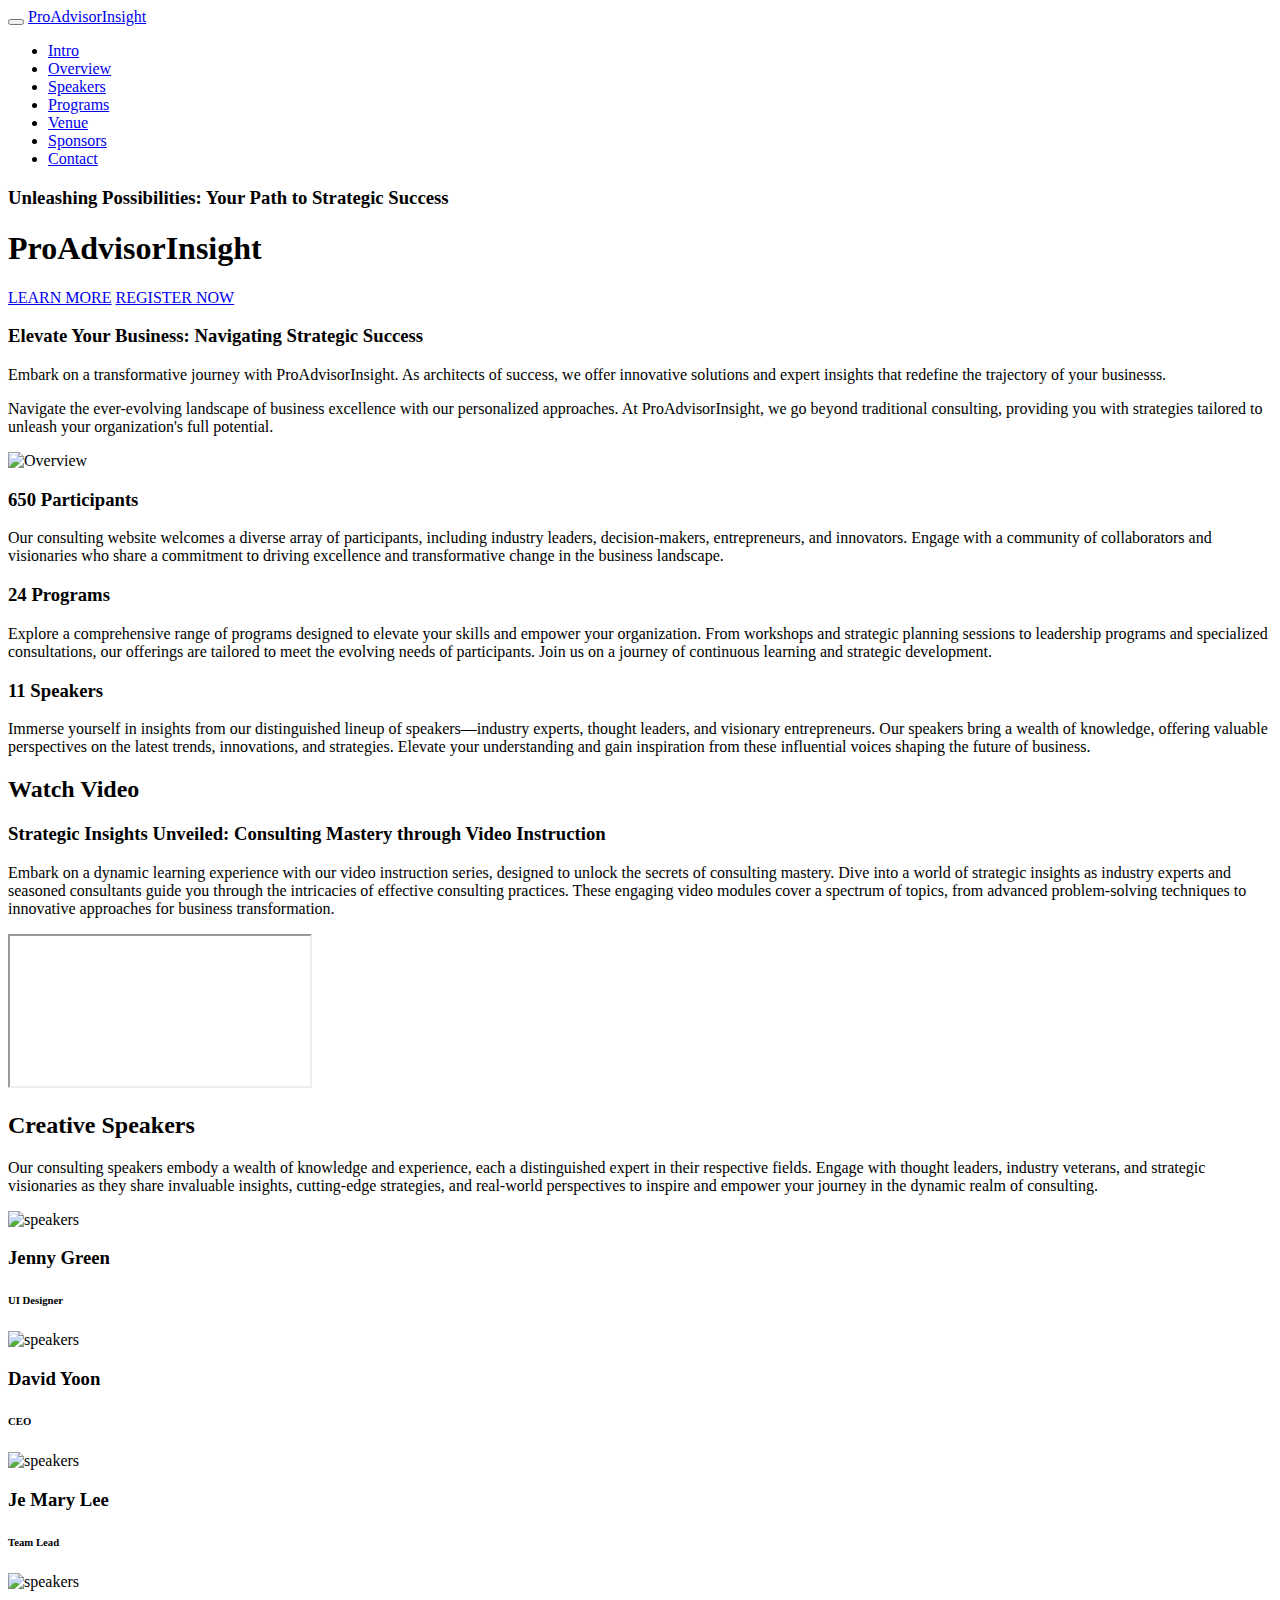
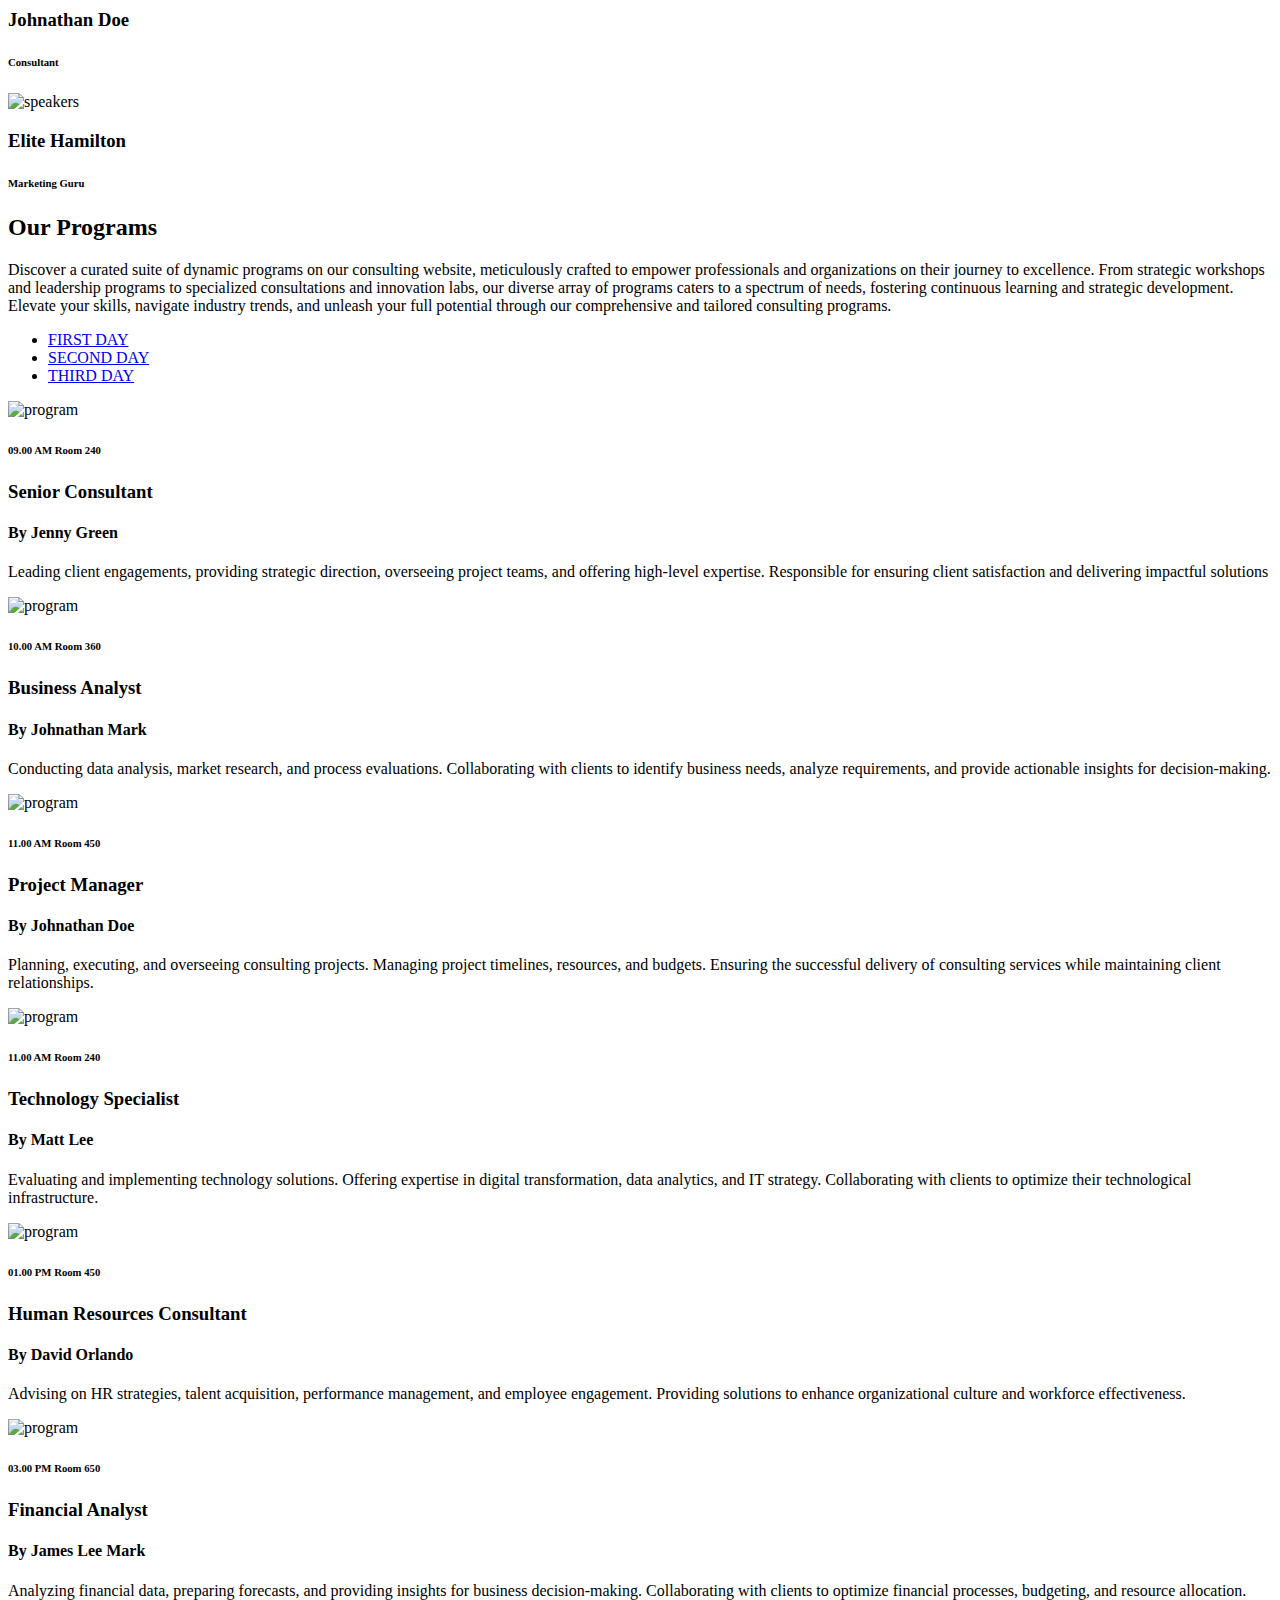
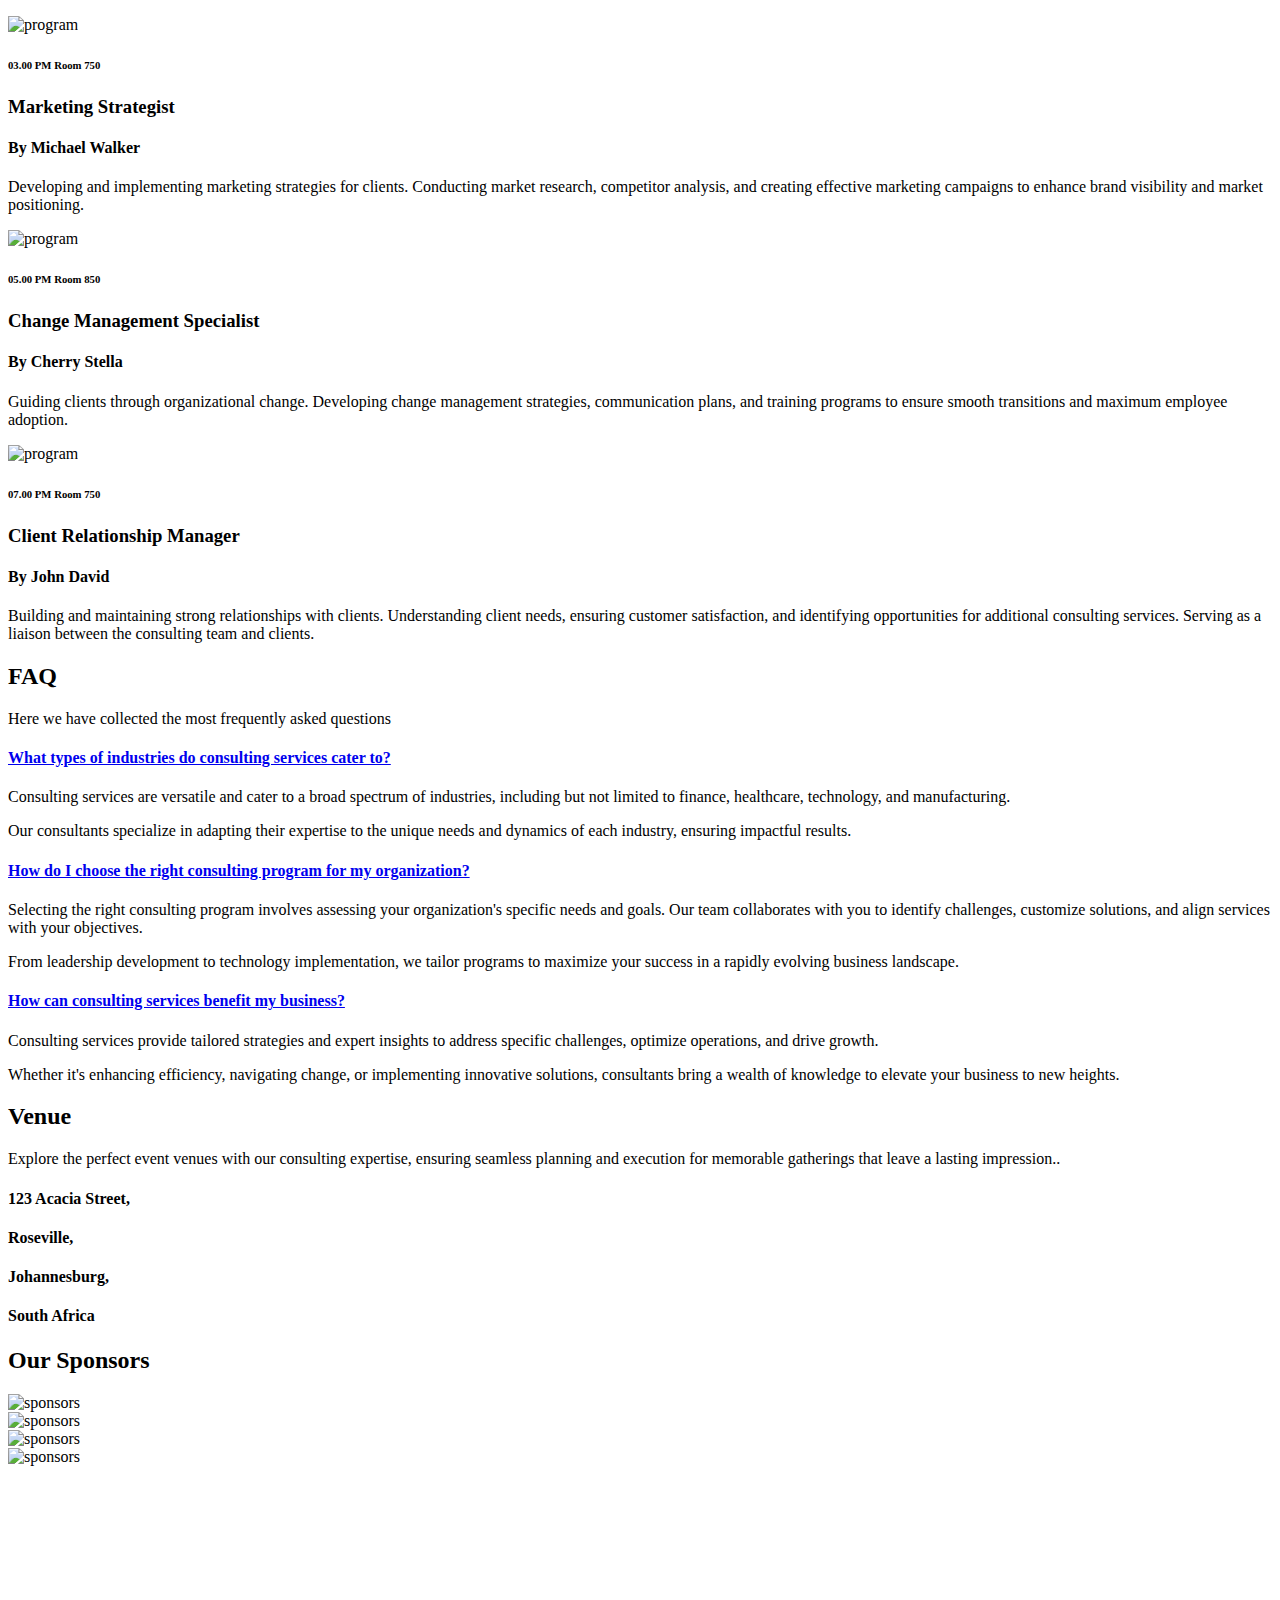
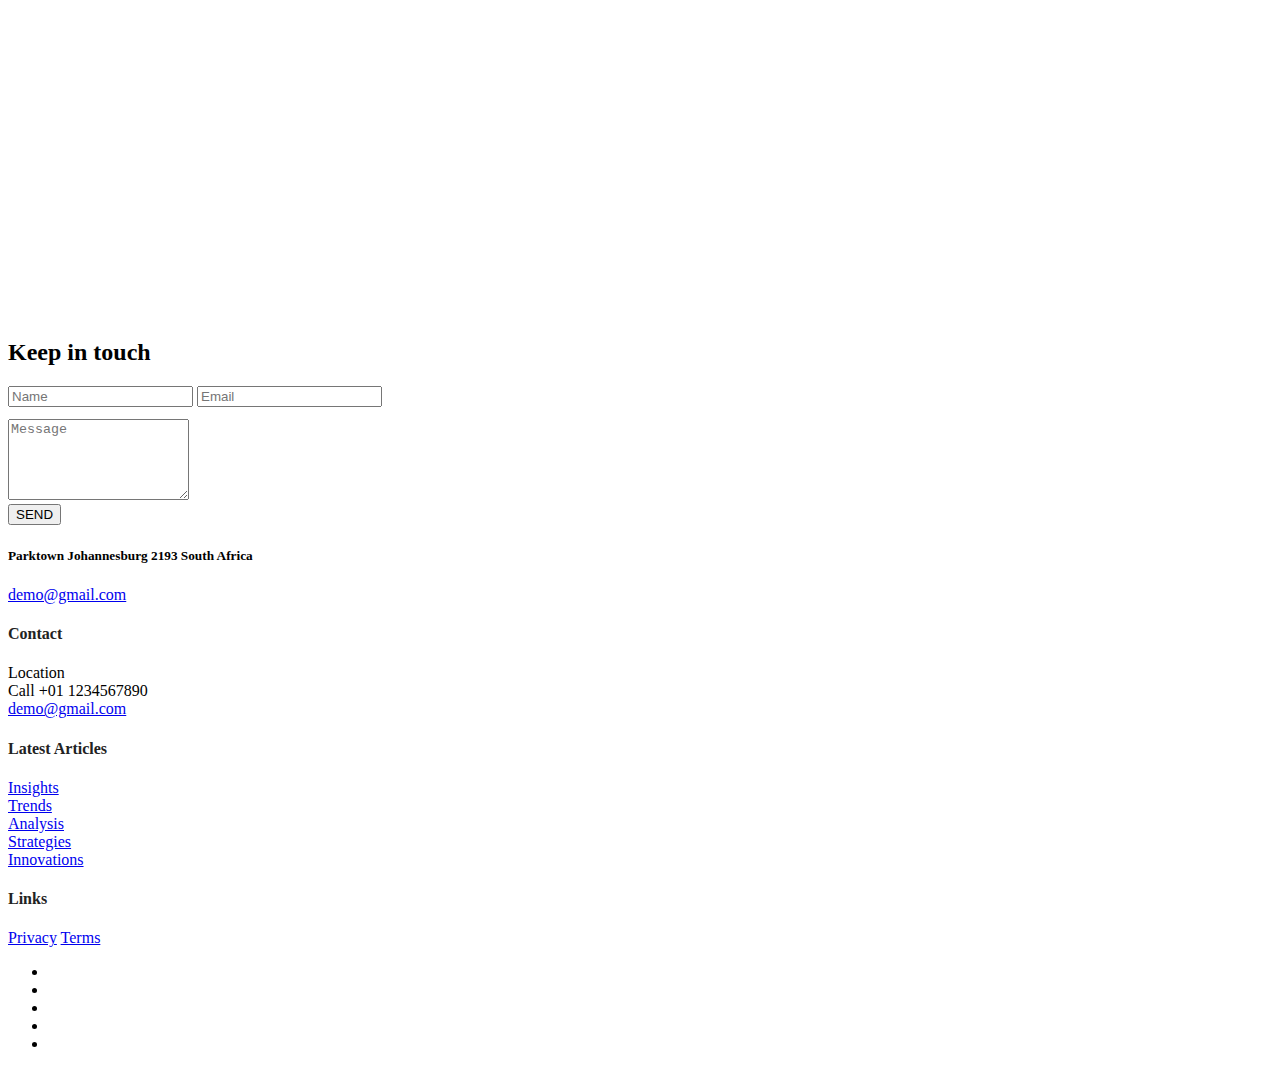
==== index.html @ 5c218536 "base html files" ====
<!DOCTYPE html>
<html lang="en">
<head>
    <title>ProAdvisorInsight</title>
    <meta name="description" content="">
    <meta name="author" content="">
    <meta charset="UTF-8">
    <meta http-equiv="X-UA-Compatible" content="IE=Edge">
    <meta name="viewport" content="width=device-width, initial-scale=1, maximum-scale=1">
    <link rel="shortcut icon" href="images/logo.png">
    <link rel="stylesheet" href="css/bootstrap.min.css">
    <link rel="stylesheet" href="css/animate.css">
    <link rel="stylesheet" href="css/font-awesome.min.css">
    <link rel="stylesheet" href="css/owl.theme.css">
    <link rel="stylesheet" href="css/owl.carousel.css">

    <!-- Main css -->
    <link rel="stylesheet" href="css/style.css">

    <!-- Google Font -->
    <link href='https://fonts.googleapis.com/css?family=Poppins:400,500,600' rel='stylesheet' type='text/css'>

</head>
<body data-spy="scroll" data-offset="50" data-target=".navbar-collapse">

<!-- =========================
     PRE LOADER       
============================== -->
<div class="preloader">

	<div class="sk-rotating-plane"></div>

</div>


<!-- =========================
     NAVIGATION LINKS     
============================== -->
<div class="navbar navbar-fixed-top custom-navbar" role="navigation">
	<div class="container">

		<!-- navbar header -->
		<div class="navbar-header">
			<button class="navbar-toggle" data-toggle="collapse" data-target=".navbar-collapse">
				<span class="icon icon-bar"></span>
				<span class="icon icon-bar"></span>
				<span class="icon icon-bar"></span>
			</button>
			<a href="index.html" class="navbar-brand">ProAdvisorInsight</a>
		</div>

		<div class="collapse navbar-collapse">

			<ul class="nav navbar-nav navbar-right">
				<li><a href="#intro" class="smoothScroll">Intro</a></li>
				<li><a href="#overview" class="smoothScroll">Overview</a></li>
				<li><a href="#speakers" class="smoothScroll">Speakers</a></li>
				<li><a href="#program" class="smoothScroll">Programs</a></li>
				<li><a href="#venue" class="smoothScroll">Venue</a></li>
				<li><a href="#sponsors" class="smoothScroll">Sponsors</a></li>
				<li><a href="#contact" class="smoothScroll">Contact</a></li>
			</ul>

		</div>

	</div>
</div>


<!-- =========================
    INTRO SECTION   
============================== -->
<section id="intro" class="parallax-section">
	<div class="container">
		<div class="row">

			<div class="col-md-12 col-sm-12">
				<h3 class="wow bounceIn" data-wow-delay="0.9s">Unleashing Possibilities: Your Path to Strategic Success</h3>
				<h1 class="wow fadeInUp" data-wow-delay="1.6s">ProAdvisorInsight</h1>
				<a href="#overview" class="btn btn-lg btn-default smoothScroll wow fadeInUp hidden-xs" data-wow-delay="2.3s">LEARN MORE</a>
				<a href="#register" class="btn btn-lg btn-danger smoothScroll wow fadeInUp" data-wow-delay="2.3s">REGISTER NOW</a>
			</div>


		</div>
	</div>
</section>


<!-- =========================
    OVERVIEW SECTION   
============================== -->
<section id="overview" class="parallax-section">
	<div class="container">
		<div class="row">

			<div class="wow fadeInUp col-md-6 col-sm-6" data-wow-delay="0.6s">
				<h3>Elevate Your Business: Navigating Strategic Success</h3>
				<p>Embark on a transformative journey with ProAdvisorInsight. As architects of success, we offer innovative solutions and expert insights that redefine the trajectory of your businesss.</p>
				<p>Navigate the ever-evolving landscape of business excellence with our personalized approaches. At ProAdvisorInsight, we go beyond traditional consulting, providing you with strategies tailored to unleash your organization's full potential.</p>
			</div>
					
			<div class="wow fadeInUp col-md-6 col-sm-6" data-wow-delay="0.9s">
				<img src="images/overview-img.jpg" class="img-responsive" alt="Overview">
			</div>

		</div>
	</div>
</section>


<!-- =========================
    DETAIL SECTION   
============================== -->
<section id="detail" class="parallax-section">
	<div class="container">
		<div class="row">

			<div class="wow fadeInLeft col-md-4 col-sm-4" data-wow-delay="0.3s">
				<i class="fa fa-group"></i>
				<h3>650 Participants</h3>
				<p>Our consulting website welcomes a diverse array of participants, including industry leaders, decision-makers, entrepreneurs, and innovators. Engage with a community of collaborators and visionaries who share a commitment to driving excellence and transformative change in the business landscape.</p>
			</div>

			<div class="wow fadeInUp col-md-4 col-sm-4" data-wow-delay="0.6s">
				<i class="fa fa-clock-o"></i>
				<h3>24 Programs</h3>
				<p>Explore a comprehensive range of programs designed to elevate your skills and empower your organization. From workshops and strategic planning sessions to leadership programs and specialized consultations, our offerings are tailored to meet the evolving needs of participants. Join us on a journey of continuous learning and strategic development.</p>
			</div>

			<div class="wow fadeInRight col-md-4 col-sm-4" data-wow-delay="0.9s">
				<i class="fa fa-microphone"></i>
				<h3>11 Speakers</h3>
				<p>Immerse yourself in insights from our distinguished lineup of speakers—industry experts, thought leaders, and visionary entrepreneurs. Our speakers bring a wealth of knowledge, offering valuable perspectives on the latest trends, innovations, and strategies. Elevate your understanding and gain inspiration from these influential voices shaping the future of business.</p>
			</div>

		</div>
	</div>
</section>


<!-- =========================
    VIDEO SECTION   
============================== -->
<section id="video" class="parallax-section">
	<div class="container">
		<div class="row">

			<div class="wow fadeInUp col-md-6 col-sm-10" data-wow-delay="1.3s">
				<h2>Watch Video</h2>
				<h3>Strategic Insights Unveiled: Consulting Mastery through Video Instruction</h3>
				<p>Embark on a dynamic learning experience with our video instruction series, designed to unlock the secrets of consulting mastery. Dive into a world of strategic insights as industry experts and seasoned consultants guide you through the intricacies of effective consulting practices. These engaging video modules cover a spectrum of topics, from advanced problem-solving techniques to innovative approaches for business transformation.</p>
			</div>
			<div class="wow fadeInUp col-md-6 col-sm-10" data-wow-delay="1.6s">
				<div class="embed-responsive embed-responsive-16by9">
					<iframe class="embed-responsive-item" src="https://www.youtube.com/embed/XDPwXQjAlB0" allowfullscreen></iframe>
				</div>
			</div>

		</div>
	</div>
</section>


<!-- =========================
    SPEAKERS SECTION   
============================== -->
<section id="speakers" class="parallax-section">
	<div class="container">
		<div class="row">

			<div class="col-md-12 col-sm-12 wow bounceIn">
				<div class="section-title">
					<h2>Creative Speakers</h2>
					<p>Our consulting speakers embody a wealth of knowledge and experience, each a distinguished expert in their respective fields. Engage with thought leaders, industry veterans, and strategic visionaries as they share invaluable insights, cutting-edge strategies, and real-world perspectives to inspire and empower your journey in the dynamic realm of consulting.</p>
				</div>
			</div>

			<!-- Testimonial Owl Carousel section
			================================================== -->
			<div id="owl-speakers" class="owl-carousel">

				<div class="item wow fadeInUp col-md-3 col-sm-3" data-wow-delay="0.9s">
					<div class="speakers-wrapper">
						<img src="images/speakers-img1.jpg" class="img-responsive" alt="speakers">
							<div class="speakers-thumb">
								<h3>Jenny Green</h3>
								<h6>UI Designer</h6>
							</div>
					</div>
				</div>

				<div class="item wow fadeInUp col-md-3 col-sm-3" data-wow-delay="0.6s">
					<div class="speakers-wrapper">
						<img src="images/speakers-img2.jpg" class="img-responsive" alt="speakers">
							<div class="speakers-thumb">
								<h3>David Yoon</h3>
								<h6>CEO</h6>
							</div>
					</div>
				</div>

				<div class="item wow fadeInUp col-md-3 col-sm-3" data-wow-delay="0.9s">
					<div class="speakers-wrapper">
						<img src="images/speakers-img3.jpg" class="img-responsive" alt="speakers">
							<div class="speakers-thumb">
								<h3>Je Mary Lee</h3>
								<h6>Team Lead</h6>
							</div>
					</div>
				</div>

				<div class="item wow fadeInUp col-md-3 col-sm-3" data-wow-delay="0.6s">
					<div class="speakers-wrapper">
						<img src="images/speakers-img4.jpg" class="img-responsive" alt="speakers">
							<div class="speakers-thumb">
								<h3>Johnathan Doe</h3>
								<h6>Consultant</h6>
							</div>
					</div>
				</div>

				<div class="item wow fadeInUp col-md-3 col-sm-3" data-wow-delay="0.6s">
					<div class="speakers-wrapper">
						<img src="images/speakers-img5.jpg" class="img-responsive" alt="speakers">
							<div class="speakers-thumb">
								<h3>Elite Hamilton</h3>
								<h6>Marketing Guru</h6>
							</div>
					</div>
				</div>
				
			</div>

		</div>
	</div>
</section>


<!-- =========================
    PROGRAM SECTION   
============================== -->
<section id="program" class="parallax-section">
	<div class="container">
		<div class="row">

			<div class="wow fadeInUp col-md-12 col-sm-12" data-wow-delay="0.6s">
				<div class="section-title">
					<h2>Our Programs</h2>
					<p>
                        Discover a curated suite of dynamic programs on our consulting website, meticulously crafted to empower professionals and organizations on their journey to excellence. From strategic workshops and leadership programs to specialized consultations and innovation labs, our diverse array of programs caters to a spectrum of needs, fostering continuous learning and strategic development. Elevate your skills, navigate industry trends, and unleash your full potential through our comprehensive and tailored consulting programs.</p>
				</div>
			</div>

			<div class="wow fadeInUp col-md-10 col-sm-10" data-wow-delay="0.9s">
				<!-- Nav tabs -->
				<ul class="nav nav-tabs" role="tablist">
					<li class="active"><a href="#fday" aria-controls="fday" role="tab" data-toggle="tab">FIRST DAY</a></li>
					<li><a href="#sday" aria-controls="sday" role="tab" data-toggle="tab">SECOND DAY</a></li>
					<li><a href="#tday" aria-controls="tday" role="tab" data-toggle="tab">THIRD DAY</a></li>
				</ul>
				<!-- tab panes -->
				<div class="tab-content">

					<div role="tabpanel" class="tab-pane active" id="fday">
						<!-- program speaker here -->
						<div class="col-md-2 col-sm-2">
							<img src="images/program-img1.jpg" class="img-responsive" alt="program">
						</div>
						<div class="col-md-10 col-sm-10">
							<h6>
								<span><i class="fa fa-clock-o"></i> 09.00 AM</span> 
								<span><i class="fa fa-map-marker"></i> Room 240</span>
							</h6>
							<h3>Senior Consultant</h3>
							<h4>By Jenny Green</h4>
							<p>Leading client engagements, providing strategic direction, overseeing project teams, and offering high-level expertise. Responsible for ensuring client satisfaction and delivering impactful solutions</p>
						</div>

						<!-- program divider -->
						<div class="program-divider col-md-12 col-sm-12"></div>

						<!-- program speaker here -->
						<div class="col-md-2 col-sm-2">
							<img src="images/program-img2.jpg" class="img-responsive" alt="program">
						</div>
						<div class="col-md-10 col-sm-10">
							<h6>
								<span><i class="fa fa-clock-o"></i> 10.00 AM</span> 
								<span><i class="fa fa-map-marker"></i> Room 360</span>
							</h6>
							<h3>Business Analyst</h3>
							<h4>By Johnathan Mark</h4>
							<p>Conducting data analysis, market research, and process evaluations. Collaborating with clients to identify business needs, analyze requirements, and provide actionable insights for decision-making.</p>
						</div>

						<!-- program divider -->
						<div class="program-divider col-md-12 col-sm-12"></div>

						<!-- program speaker here -->
						<div class="col-md-2 col-sm-2">
							<img src="images/program-img3.jpg" class="img-responsive" alt="program">
						</div>
						<div class="col-md-10 col-sm-10">
							<h6>
								<span><i class="fa fa-clock-o"></i> 11.00 AM</span> 
								<span><i class="fa fa-map-marker"></i> Room 450</span>
							</h6>
							<h3>Project Manager</h3>
							<h4>By Johnathan Doe</h4>
							<p>Planning, executing, and overseeing consulting projects. Managing project timelines, resources, and budgets. Ensuring the successful delivery of consulting services while maintaining client relationships.</p>
						</div>
					</div>

					<div role="tabpanel" class="tab-pane" id="sday">
						<!-- program speaker here -->
						<div class="col-md-2 col-sm-2">
							<img src="images/program-img4.jpg" class="img-responsive" alt="program">
						</div>
						<div class="col-md-10 col-sm-10">
							<h6>
								<span><i class="fa fa-clock-o"></i> 11.00 AM</span> 
								<span><i class="fa fa-map-marker"></i> Room 240</span>
							</h6>
							<h3>Technology Specialist</h3>
							<h4>By Matt Lee</h4>
							<p>Evaluating and implementing technology solutions. Offering expertise in digital transformation, data analytics, and IT strategy. Collaborating with clients to optimize their technological infrastructure.</p>
						</div>

						<!-- program divider -->
						<div class="program-divider col-md-12 col-sm-12"></div>

						<!-- program speaker here -->
						<div class="col-md-2 col-sm-2">
							<img src="images/program-img5.jpg" class="img-responsive" alt="program">
						</div>
						<div class="col-md-10 col-sm-10">
							<h6>
								<span><i class="fa fa-clock-o"></i> 01.00 PM</span> 
								<span><i class="fa fa-map-marker"></i> Room 450</span>
							</h6>
							<h3>Human Resources Consultant</h3>
							<h4>By David Orlando</h4>
							<p>Advising on HR strategies, talent acquisition, performance management, and employee engagement. Providing solutions to enhance organizational culture and workforce effectiveness.</p>
						</div>

						<!-- program divider -->
						<div class="program-divider col-md-12 col-sm-12"></div>

						<!-- program speaker here -->
						<div class="col-md-2 col-sm-2">
							<img src="images/program-img6.jpg" class="img-responsive" alt="program">
						</div>
						<div class="col-md-10 col-sm-10">
							<h6>
								<span><i class="fa fa-clock-o"></i> 03.00 PM</span> 
								<span><i class="fa fa-map-marker"></i> Room 650</span>
							</h6>
							<h3>Financial Analyst</h3>
							<h4>By James Lee Mark</h4>
							<p>Analyzing financial data, preparing forecasts, and providing insights for business decision-making. Collaborating with clients to optimize financial processes, budgeting, and resource allocation.</p>
						</div>
					</div>

					<div role="tabpanel" class="tab-pane" id="tday">
						<!-- program speaker here -->
						<div class="col-md-2 col-sm-2">
							<img src="images/program-img7.jpg" class="img-responsive" alt="program">
						</div>
						<div class="col-md-10 col-sm-10">
							<h6>
								<span><i class="fa fa-clock-o"></i> 03.00 PM</span> 
								<span><i class="fa fa-map-marker"></i> Room 750</span>
							</h6>
							<h3>Marketing Strategist</h3>
							<h4>By Michael Walker</h4>
							<p>Developing and implementing marketing strategies for clients. Conducting market research, competitor analysis, and creating effective marketing campaigns to enhance brand visibility and market positioning.</p>
						</div>

						<!-- program divider -->
						<div class="program-divider col-md-12 col-sm-12"></div>

						<!-- program speaker here -->
						<div class="col-md-2 col-sm-2">
							<img src="images/program-img8.jpg" class="img-responsive" alt="program">
						</div>
						<div class="col-md-10 col-sm-10">
							<h6>
								<span><i class="fa fa-clock-o"></i> 05.00 PM</span> 
								<span><i class="fa fa-map-marker"></i> Room 850</span>
							</h6>
							<h3>Change Management Specialist</h3>
							<h4>By Cherry Stella</h4>
							<p>Guiding clients through organizational change. Developing change management strategies, communication plans, and training programs to ensure smooth transitions and maximum employee adoption.</p>
						</div>

						<!-- program divider -->
						<div class="program-divider col-md-12 col-sm-12"></div>

						<!-- program speaker here -->
						<div class="col-md-2 col-sm-2">
							<img src="images/program-img9.jpg" class="img-responsive" alt="program">
						</div>
						<div class="col-md-10 col-sm-10">
							<h6>
								<span><i class="fa fa-clock-o"></i> 07.00 PM</span> 
								<span><i class="fa fa-map-marker"></i> Room 750</span>
							</h6>
							<h3>Client Relationship Manager</h3>
							<h4>By John David</h4>
							<p>Building and maintaining strong relationships with clients. Understanding client needs, ensuring customer satisfaction, and identifying opportunities for additional consulting services. Serving as a liaison between the consulting team and clients.</p>
						</div>
					</div>

				</div>

		</div>
	</div>
</section>

<!-- =========================
    FAQ SECTION   
============================== -->
<section id="faq" class="parallax-section">
	<div class="container">
		<div class="row">

			<!-- Section title
			================================================== -->
			<div class="wow bounceIn col-md-offset-2 col-md-8 col-sm-offset-1 col-sm-10 text-center">
				<div class="section-title">
					<h2>FAQ</h2>
					<p>Here we have collected the most frequently asked questions</p>
				</div>
			</div>

			<div class="wow fadeInUp col-md-offset-1 col-md-10 col-sm-offset-1 col-sm-10" data-wow-delay="0.9s">
				<div class="panel-group" id="accordion" role="tablist" aria-multiselectable="true">

  					<div class="panel panel-default">
   						<div class="panel-heading" role="tab" id="headingOne">
      						<h4 class="panel-title">
        						<a class="collapsed" data-toggle="collapse" data-parent="#accordion" href="#collapseOne" aria-expanded="false" aria-controls="collapseOne">
                                    What types of industries do consulting services cater to?
        						</a>
      						</h4>
    					</div>
   						<div id="collapseOne" class="panel-collapse collapse in" role="tabpanel" aria-labelledby="headingOne">
      						<div class="panel-body">
        						<p>Consulting services are versatile and cater to a broad spectrum of industries, including but not limited to finance, healthcare, technology, and manufacturing.</p>
								<p>Our consultants specialize in adapting their expertise to the unique needs and dynamics of each industry, ensuring impactful results.</p>
      						</div>
   						 </div>
 					</div>

    				<div class="panel panel-default">
   						<div class="panel-heading" role="tab" id="headingTwo">
      						<h4 class="panel-title">
        						<a class="collapsed" data-toggle="collapse" data-parent="#accordion" href="#collapseTwo" aria-expanded="false" aria-controls="collapseTwo">
                                    How do I choose the right consulting program for my organization?
        						</a>
      						</h4>
    					</div>
   						<div id="collapseTwo" class="panel-collapse collapse" role="tabpanel" aria-labelledby="headingTwo">
      						<div class="panel-body">
                            	<p>Selecting the right consulting program involves assessing your organization's specific needs and goals. Our team collaborates with you to identify challenges, customize solutions, and align services with your objectives.</p>
        						<p>From leadership development to technology implementation, we tailor programs to maximize your success in a rapidly evolving business landscape.</p>
      						</div>
   						 </div>
 					</div>

 					<div class="panel panel-default">
   						<div class="panel-heading" role="tab" id="headingThree">
      						<h4 class="panel-title">
        						<a class="collapsed" data-toggle="collapse" data-parent="#accordion" href="#collapseThree" aria-expanded="false" aria-controls="collapseThree">
                                    How can consulting services benefit my business?
        						</a>
      						</h4>
    					</div>
   						<div id="collapseThree" class="panel-collapse collapse" role="tabpanel" aria-labelledby="headingThree">
      						<div class="panel-body">
                            	<p>Consulting services provide tailored strategies and expert insights to address specific challenges, optimize operations, and drive growth. </p>
        						<p>Whether it's enhancing efficiency, navigating change, or implementing innovative solutions, consultants bring a wealth of knowledge to elevate your business to new heights.</p>
      						</div>
   						 </div>
 					 </div>

 				 </div>
			</div>

		</div>
	</div>
</section>


<!-- =========================
    VENUE SECTION   
============================== -->
<section id="venue" class="parallax-section">
	<div class="container">
		<div class="row">

			<div class="wow fadeInLeft col-md-offset-1 col-md-5 col-sm-8" data-wow-delay="0.9s">
				<h2>Venue</h2>
				<p>Explore the perfect event venues with our consulting expertise, ensuring seamless planning and execution for memorable gatherings that leave a lasting impression..</p>
				<h4>123 Acacia Street,</h4>
  				<h4>Roseville,</h4>
  				<h4>Johannesburg,</h4>
				<h4>South Africa</h4>		
			</div>

		</div>
	</div>
</section>


<!-- =========================
    SPONSORS SECTION   
============================== -->
<section id="sponsors" class="parallax-section">
	<div class="container">
		<div class="row">

			<div class="wow bounceIn col-md-12 col-sm-12">
				<div class="section-title">
					<h2>Our Sponsors</h2>
				</div>
			</div>

			<div class="wow fadeInUp col-md-3 col-sm-6 col-xs-6" data-wow-delay="0.3s">
				<img src="images/sponsor-img1.jpg" class="img-responsive" alt="sponsors">	
			</div>

			<div class="wow fadeInUp col-md-3 col-sm-6 col-xs-6" data-wow-delay="0.6s">
				<img src="images/sponsor-img2.jpg" class="img-responsive" alt="sponsors">	
			</div>

			<div class="wow fadeInUp col-md-3 col-sm-6 col-xs-6" data-wow-delay="0.9s">
				<img src="images/sponsor-img3.jpg" class="img-responsive" alt="sponsors">	
			</div>

			<div class="wow fadeInUp col-md-3 col-sm-6 col-xs-6" data-wow-delay="1s">
				<img src="images/sponsor-img4.jpg" class="img-responsive" alt="sponsors">	
			</div>

		</div>
	</div>
</section>


<!-- =========================
    CONTACT SECTION   
============================== -->
<section id="contact" class="parallax-section">
	<div class="container">
		<div class="row">

			<div class="wow fadeInUp col-md-offset-1 col-md-5 col-sm-6" data-wow-delay="0.6s">
				<div class="contact_des">
                    <iframe src="https://www.google.com/maps/embed?pb=!1m18!1m12!1m3!1d1128967.1099330583!2d24.691352362784245!3d-28.47926215871109!2m3!1f0!2f0!3f0!3m2!1i1024!2i768!4f13.1!3m3!1m2!1s0x1eef3d618c1e14af%3A0xbb68e13f91749c86!2sJohannesburg%2C%20South%20Africa!5e0!3m2!1sen!2sus!4v1604921178092!5m2!1sen!2sus" width="100%" height="450" frameborder="0" style="border:0;" allowfullscreen="" aria-hidden="false" tabindex="0"></iframe>
				</div>
			</div>

			<div class="wow fadeInUp col-md-5 col-sm-6" data-wow-delay="0.9s">
				<div class="contact_detail">
					<div class="section-title">
						<h2>Keep in touch</h2>
					</div>
					<form action="#" method="post">
						<input name="name" type="text" class="form-control" id="name" placeholder="Name">
					  	<input style="margin-bottom: 0px;" name="email" type="email" class="form-control" id="email" placeholder="Email">
                        <span style="display: block; color: red; padding: 6px 12px;" id="result"></span>
					  	<textarea name="message" rows="5" class="form-control" id="message" placeholder="Message"></textarea>
						<div class="col-md-6 col-sm-10">
							<input onclick="sendForm()" name="submit" type="submit" class="form-control" id="submit" value="SEND">
						</div>
					</form>
				</div>
			</div>

		</div>
	</div>
</section>


<!-- =========================
    FOOTER SECTION   
============================== -->
<footer class="site-footer">
    <div class="container">
        <div class="row">

            <div class="col-12">
                <h5 class="text-white">
                    <i class="bi-geo-alt-fill me-2"></i>
                    Parktown
                    Johannesburg
                    2193
                    South Africa
                </h5>

                <a href="mailto:demo@gmail.com" class="custom-link mt-3 mb-5">
                    demo@gmail.com
                </a>
            </div>

            <div class="col-md-6 col-lg-3">
                <h4 style="color: #222;">
                    Contact
                </h4>
                <div class="info_contact">
                    <div>
                        <i class="fa fa-map-marker" aria-hidden="true"></i>
                        <span>
                            Location
                        </span>
                    </div>
                    <div>
                        <i class="fa fa-phone" aria-hidden="true"></i>
                        <span>
                            Call +01 1234567890
                        </span>
                    </div>
                    <div>
                        <i class="fa fa-envelope"></i>
                        <span>
                            <a href="mailto:demo@gmail.com">
                                demo@gmail.com
                            </a>
                        </span>
                    </div>
                </div>
            </div>
            
            <div class="col-md-6 col-lg-3">
                <div class="content">
                    <div class="footer-widget">
                        <h4 style="color: #222;">
                            Latest Articles
                        </h4>
                        <div class="fwidget">
                            <ul style="padding-left: 0;">
                                <li style="list-style-type: none;"><a href="#0">Insights</a></li>
                                <li style="list-style-type: none;"><a href="#0">Trends</a></li>
                                <li style="list-style-type: none;"><a href="#0">Analysis</a></li>
                                <li style="list-style-type: none;"><a href="#0">Strategies</a></li>
                                <li style="list-style-type: none;"><a href="#0">Innovations</a></li>
                            </ul>
                        </div>
                    </div>
                </div>
            </div>

            <div class="col-lg-3 col-md-6 col-12">
                <div class="links">
                    <h4 style="color: #222;">
                        Links
                    </h4>
                    <span>
                        <a href="privacy-policy.html">Privacy</a>
                    </span>
                    <span>
                        <a href="terms-of-use.html">Terms</a>
                    </span>
                </div>
            </div>

            <ul class="social-icon">
                <li><a href="#" class="fa fa-facebook wow fadeInUp" data-wow-delay="1s"></a></li>
                <li><a href="#" class="fa fa-twitter wow fadeInUp" data-wow-delay="1.3s"></a></li>
                <li><a href="#" class="fa fa-dribbble wow fadeInUp" data-wow-delay="1.6s"></a></li>
                <li><a href="#" class="fa fa-behance wow fadeInUp" data-wow-delay="1.9s"></a></li>
                <li><a href="#" class="fa fa-google-plus wow fadeInUp" data-wow-delay="2s"></a></li>
            </ul>

        </div>
    </section>
</footer>


<!-- Back top -->
<a href="#back-top" class="go-top"><i class="fa fa-angle-up"></i></a>


<!-- =========================
     SCRIPTS   
============================== -->
<script src="js/jquery.js"></script>
<script src="js/bootstrap.min.js"></script>
<script src="js/jquery.parallax.js"></script>
<script src="js/owl.carousel.min.js"></script>
<script src="js/smoothscroll.js"></script>
<script src="js/wow.min.js"></script>
<script src="js/custom.js"></script>
<script src="js/contact-form.js"></script>

</body>
</html>
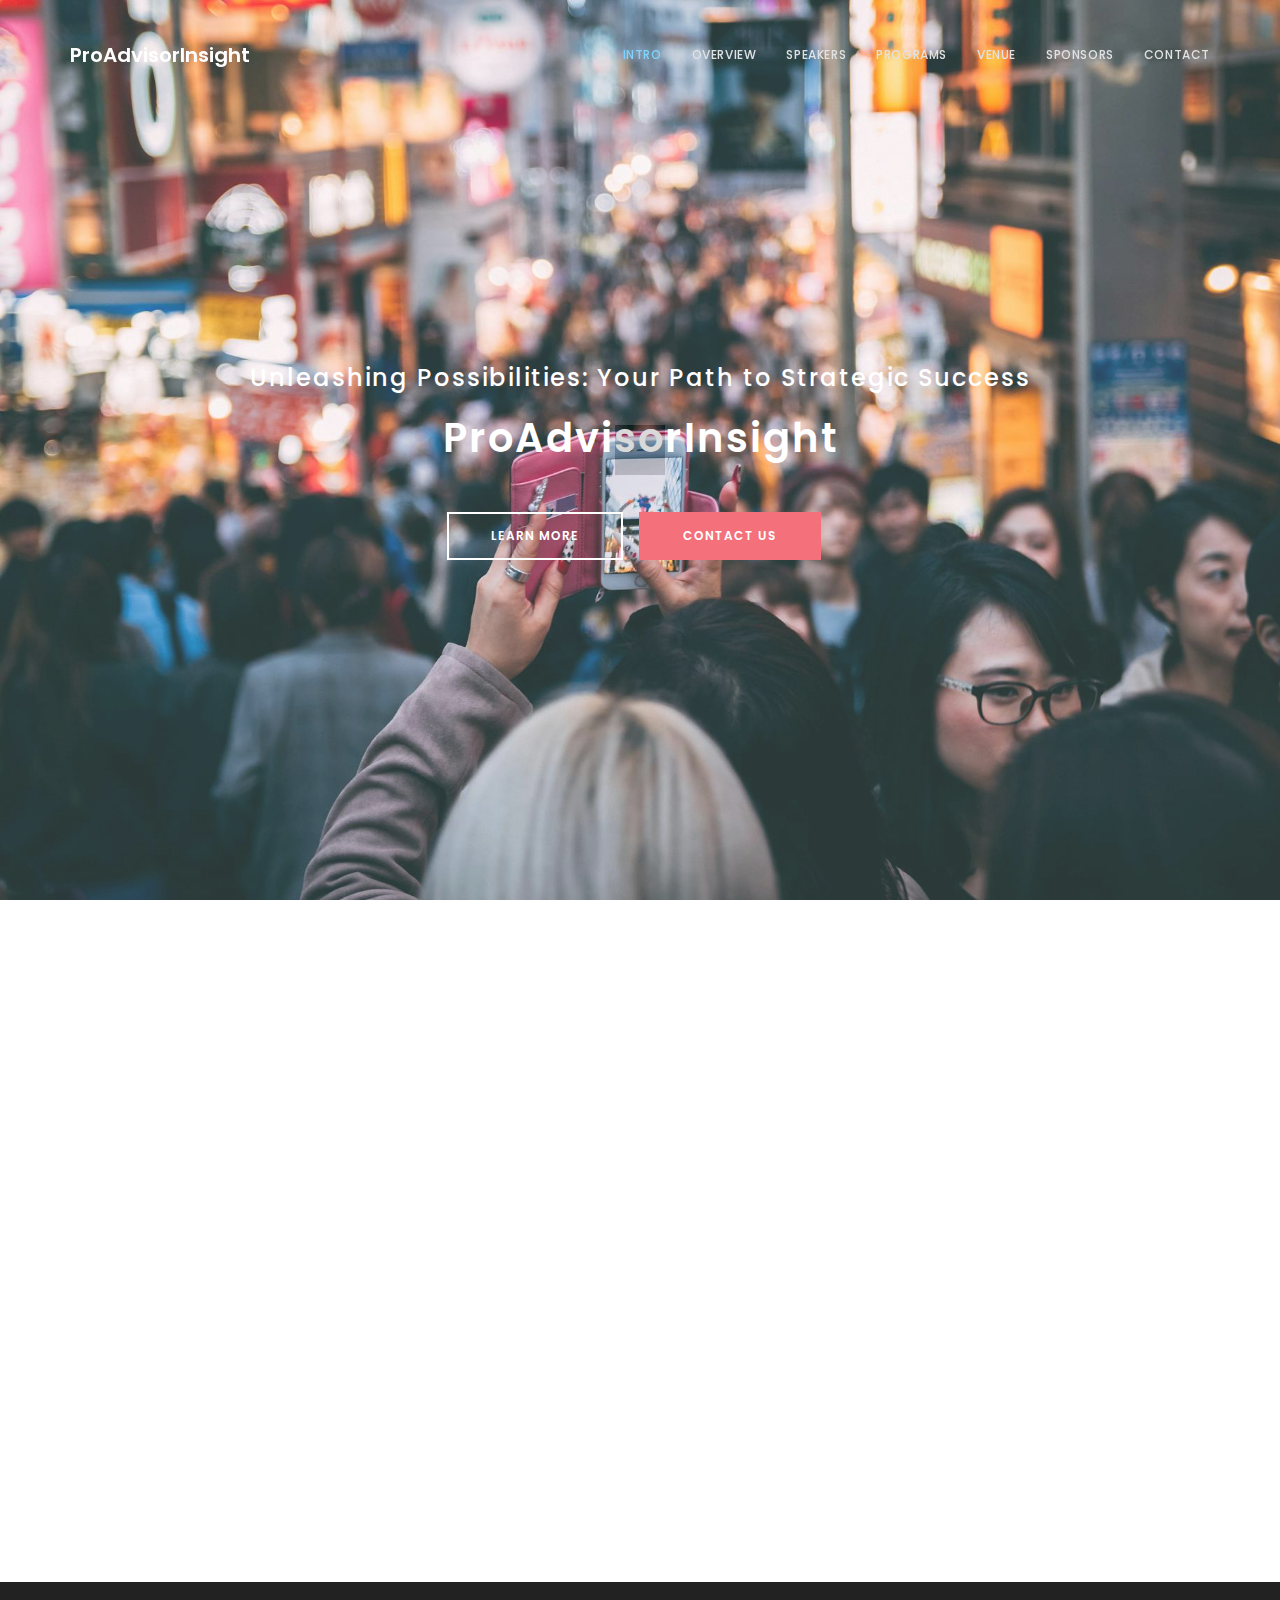
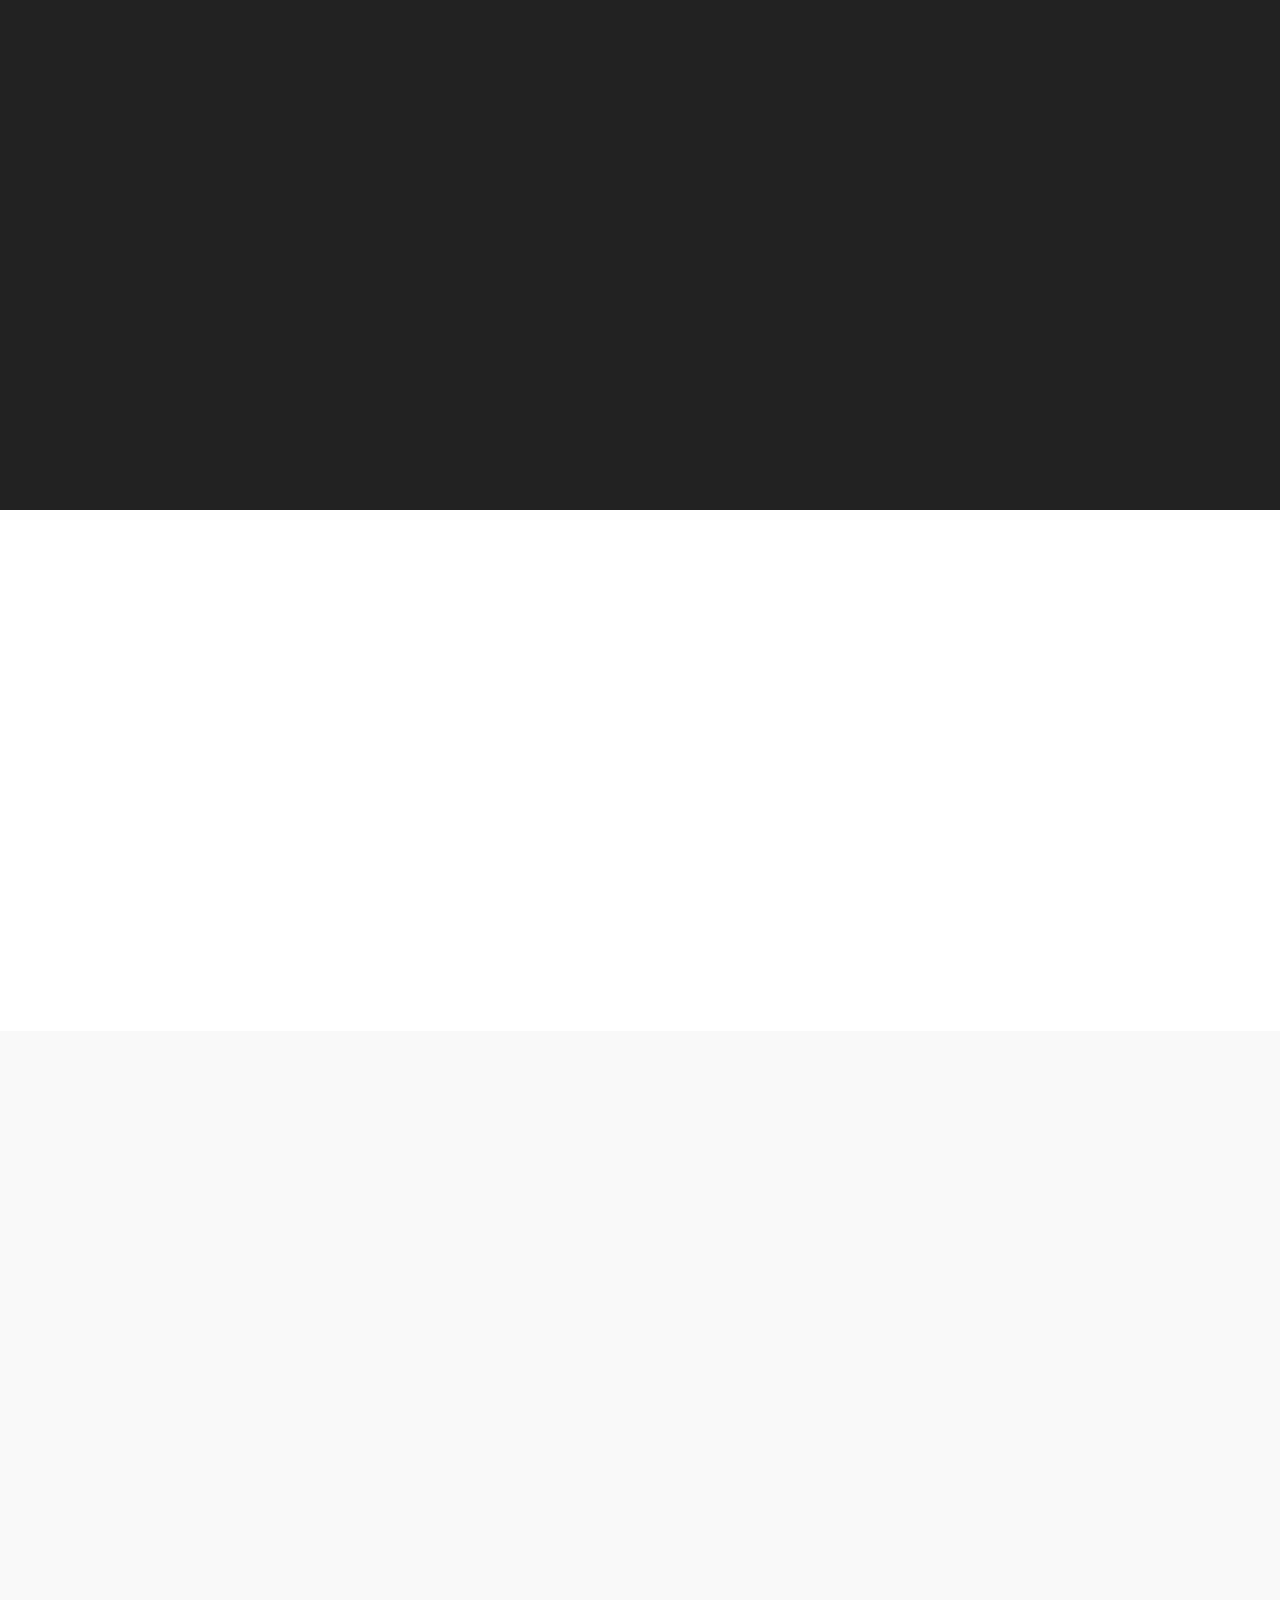
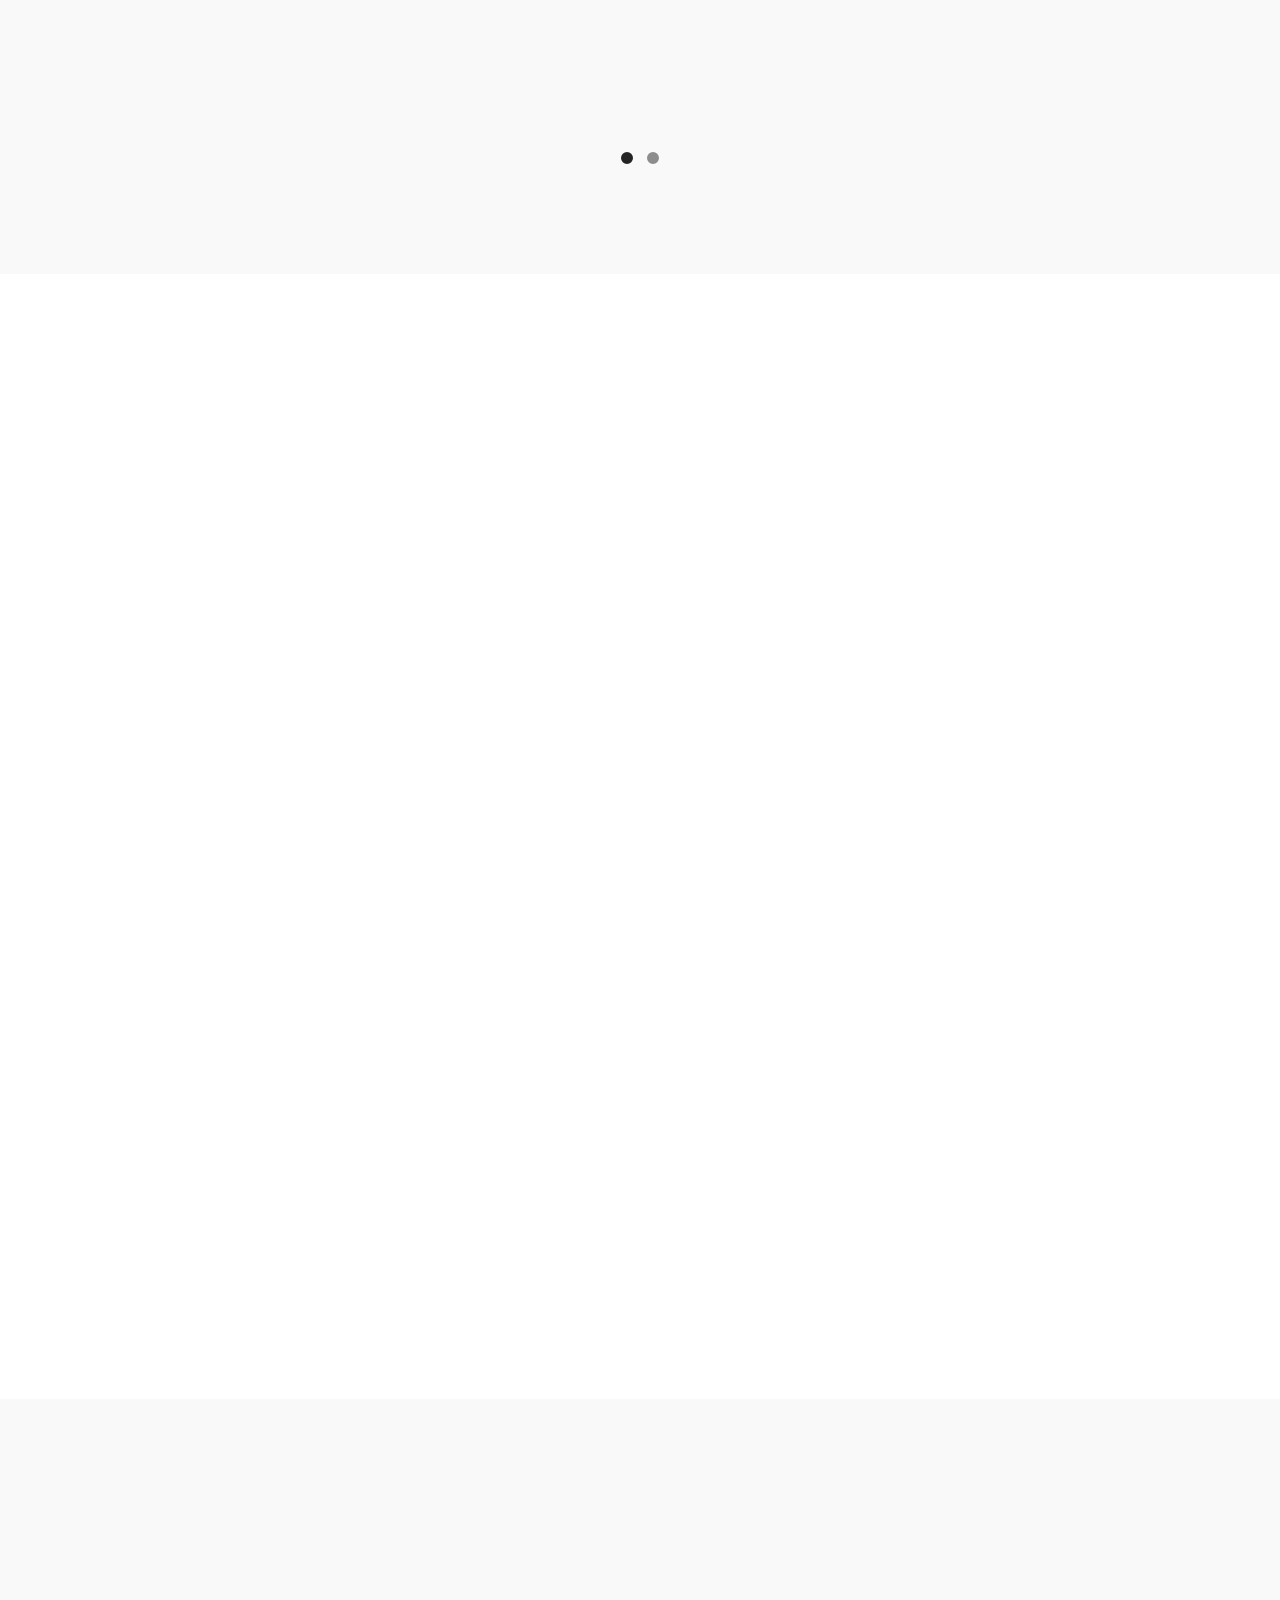
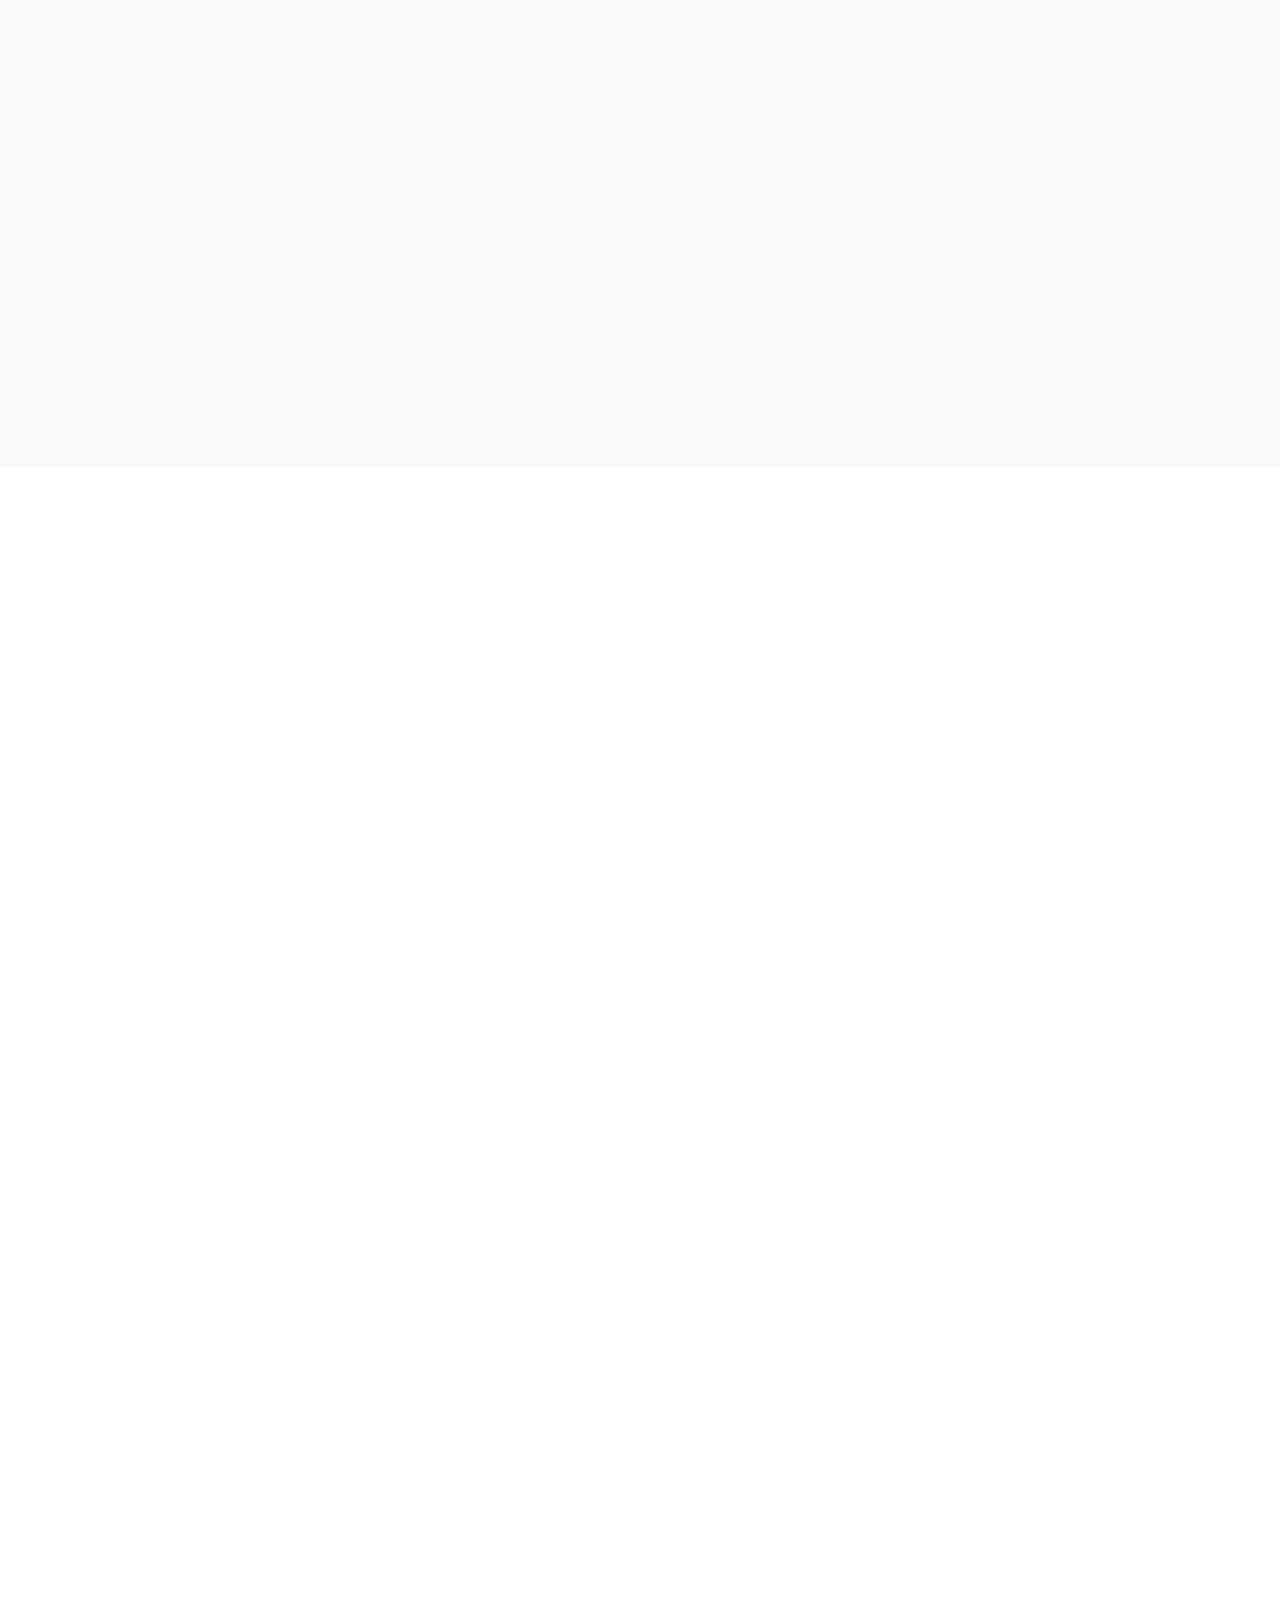
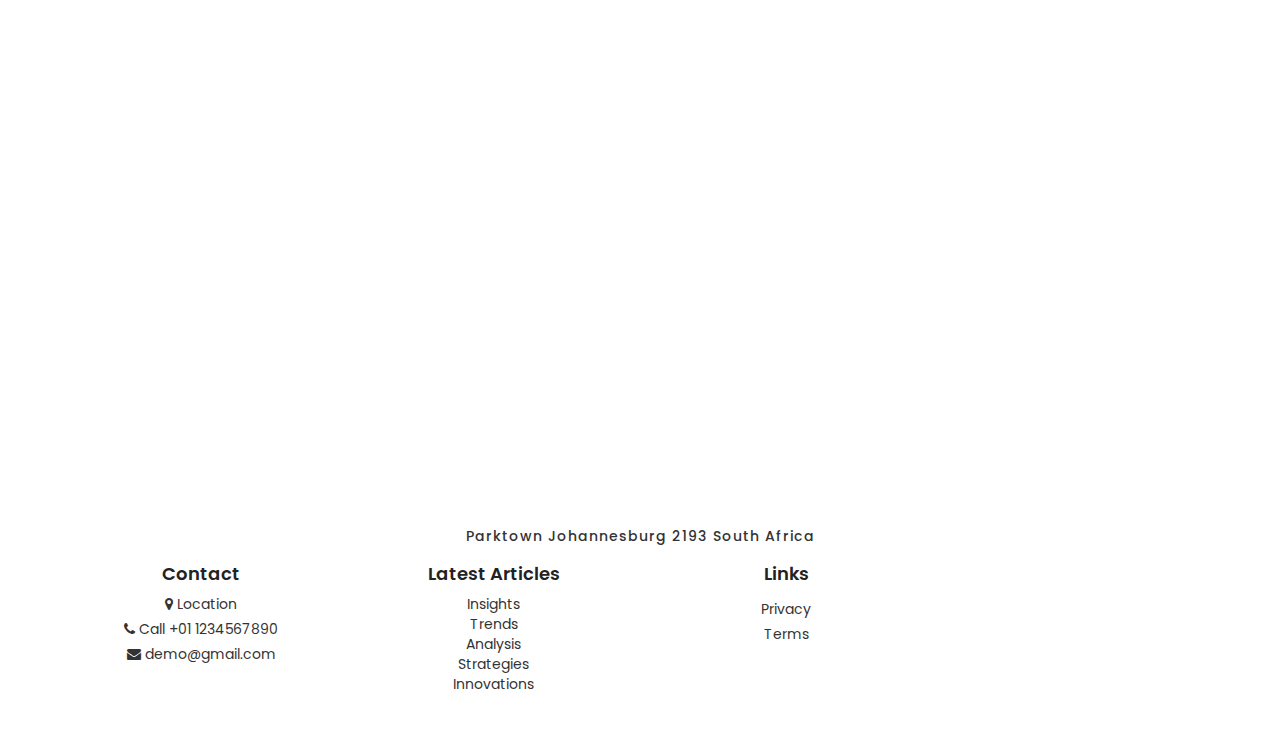
==== commit 1118a4b5: "WIP" ====
--- a/index.html
+++ b/index.html
@@ -78,7 +78,7 @@
 				<h3 class="wow bounceIn" data-wow-delay="0.9s">Unleashing Possibilities: Your Path to Strategic Success</h3>
 				<h1 class="wow fadeInUp" data-wow-delay="1.6s">ProAdvisorInsight</h1>
 				<a href="#overview" class="btn btn-lg btn-default smoothScroll wow fadeInUp hidden-xs" data-wow-delay="2.3s">LEARN MORE</a>
-				<a href="#register" class="btn btn-lg btn-danger smoothScroll wow fadeInUp" data-wow-delay="2.3s">REGISTER NOW</a>
+				<a href="#contact" class="btn btn-lg btn-danger smoothScroll wow fadeInUp" data-wow-delay="2.3s">CONTACT US</a>
 			</div>
 
 
@@ -598,10 +598,6 @@
                     2193
                     South Africa
                 </h5>
-
-                <a href="mailto:demo@gmail.com" class="custom-link mt-3 mb-5">
-                    demo@gmail.com
-                </a>
             </div>
 
             <div class="col-md-6 col-lg-3">
--- a/css/style.css
+++ b/css/style.css
@@ -0,0 +1,785 @@
+body {
+		background: #ffffff;
+        font-family: 'Poppins', sans-serif;
+        font-style: normal;
+		font-weight: 400;
+        overflow-x: hidden;
+}
+
+
+/*---------------------------------------
+    Typorgraphy              
+-----------------------------------------*/
+h1,h2,h3,h4,h5,h6 {
+  font-weight: 600;
+}
+
+h3,h5 {
+  font-weight: 500;
+}
+
+h1 {
+    font-size: 40px;
+    letter-spacing: 2px;
+}
+
+h2 {
+  font-size: 30px;
+  text-transform: uppercase;
+}
+
+h3 {
+  line-height: 36px;
+}
+
+h5 {
+    letter-spacing: 1px;
+    padding-top: 10px;
+}
+
+p {
+    color: #707070;
+    font-size: 14px;
+    line-height: 24px;
+}
+
+a {
+  text-decoration: none !important;
+  outline: none;
+}
+
+
+/*---------------------------------------
+    General               
+-----------------------------------------*/
+.section-title {
+  margin-bottom: 32px;
+}
+
+#overview,
+#register {
+  padding-top: 14rem;
+  padding-bottom: 14rem;
+}
+
+#detail, #video,
+#speakers, 
+#program,
+#sponsors, 
+#contact, footer {
+    padding-top: 10rem;
+    padding-bottom: 10rem;
+}
+
+#detail,
+#speakers, #sponsors,
+footer {
+  text-align: center;
+}
+
+#overview h3,
+#detail h3, #video h3,
+#register h3,
+#venue h3,
+#contact h3 {
+    padding-bottom: 12px;
+}
+
+#intro .btn,
+#contact .btn {
+    background: transparent;
+    border: 2px solid #ffffff;
+    border-radius: 0px;
+    color: #ffffff;
+    font-weight: 600;
+    letter-spacing: 1px;
+    font-size: 12px;
+    padding: 14px 42px;
+    margin-top: 42px;
+    margin-right: 12px;
+    -webkit-transition: all 0.4s ease-in-out;
+    transition: all 0.4s ease-in-out;
+}
+
+#intro .btn-danger,
+#contact .btn-danger {
+    background: #f2545f;
+    border-color: transparent;
+}
+
+#contact .btn {
+  border-radius: 100px;
+}
+
+#intro .btn-danger:hover {
+  background: transparent;
+  border-color: #ffffff;
+  color: #ffffff;
+}
+
+#contact .btn-danger:hover {
+  background: #222;
+}
+
+#intro .btn-default:hover {
+    background: #ffffff;
+    color: #333333;
+    border-color: transparent;
+}
+
+.parallax-section {
+  background-attachment: fixed !important;
+  background-size: cover !important;
+}
+
+
+
+/*---------------------------------------
+    Preloader section              
+-----------------------------------------*/
+.preloader {
+  position: fixed;
+  top: 0;
+  left: 0;
+  width: 100%;
+  height: 100%;
+  z-index: 99999;
+  display: flex;
+  flex-flow: row nowrap;
+  justify-content: center;
+  align-items: center;
+  background: none repeat scroll 0 0 #ffffff;
+}
+
+.sk-rotating-plane {
+  width: 50px;
+  height: 50px;
+  background-color: #222;
+  -webkit-animation: sk-rotatePlane 1.2s infinite ease-in-out;
+          animation: sk-rotatePlane 1.2s infinite ease-in-out; }
+
+@-webkit-keyframes sk-rotatePlane {
+  0% {
+    -webkit-transform: perspective(120px) rotateX(0deg) rotateY(0deg);
+            transform: perspective(120px) rotateX(0deg) rotateY(0deg); }
+  50% {
+    -webkit-transform: perspective(120px) rotateX(-180.1deg) rotateY(0deg);
+            transform: perspective(120px) rotateX(-180.1deg) rotateY(0deg); }
+  100% {
+    -webkit-transform: perspective(120px) rotateX(-180deg) rotateY(-179.9deg);
+            transform: perspective(120px) rotateX(-180deg) rotateY(-179.9deg); } }
+
+@keyframes sk-rotatePlane {
+  0% {
+    -webkit-transform: perspective(120px) rotateX(0deg) rotateY(0deg);
+            transform: perspective(120px) rotateX(0deg) rotateY(0deg); }
+  50% {
+    -webkit-transform: perspective(120px) rotateX(-180.1deg) rotateY(0deg);
+            transform: perspective(120px) rotateX(-180.1deg) rotateY(0deg); }
+  100% {
+    -webkit-transform: perspective(120px) rotateX(-180deg) rotateY(-179.9deg);
+            transform: perspective(120px) rotateX(-180deg) rotateY(-179.9deg); } }
+
+
+
+/*---------------------------------------
+    Navigation Links section              
+-----------------------------------------*/
+.custom-navbar {
+    margin-bottom: 0;
+    background-color: #101010;
+}
+
+.custom-navbar .navbar-brand {
+    color: #ffffff;
+    font-weight: 600;
+    font-size: 2rem;
+    line-height: 40px;
+}
+
+.custom-navbar .nav li a {
+    color: #ddd;
+    font-size: 12px;
+    font-weight: 500;
+    letter-spacing: 0.6px;
+    text-transform: uppercase;
+    line-height: 40px;
+    transition: all 0.4s ease-in-out;
+}
+
+.custom-navbar .nav li a:hover {
+    background: transparent;
+    color: #66ccff;
+}
+
+.custom-navbar .navbar-nav > li > a:hover,
+.custom-navbar .navbar-nav > li > a:focus {
+  background-color: transparent;
+}
+
+.custom-navbar .nav li.active > a {
+    background-color: transparent;
+    color: #66ccff;
+}
+
+.custom-navbar .navbar-toggle {
+    border: none;
+    padding-top: 10px;
+}
+
+.custom-navbar .navbar-toggle {
+    background-color: transparent;
+}
+
+.custom-navbar .navbar-toggle .icon-bar {
+    background: #ffffff;
+    border-color: transparent;
+}
+
+@media(min-width:992px) {
+    .custom-navbar {
+        padding: 20px 0;
+        border-bottom: 0;
+        background: 0 0; 
+    }
+    .custom-navbar.top-nav-collapse {
+        background: #101010;
+        padding: 0;
+    }
+
+}
+
+
+
+/*---------------------------------------
+    Intro section              
+-----------------------------------------*/
+#intro {
+    background: url('../images/intro-bg.jpg') 50% 0 repeat-y fixed;
+    -webkit-background-size: cover;
+    background-size: cover;
+    background-position: center center;
+    color: #ffffff;
+    display: -webkit-box;
+    display: -webkit-flex;
+     display: -ms-flexbox;
+    display: flex;
+    -webkit-box-align: center;
+     -webkit-align-items: center;
+      -ms-flex-align: center;
+          align-items: center;
+    height: 100vh;
+    text-align: center;
+}
+
+#intro h3 {
+  letter-spacing: 2px;
+}
+
+
+
+/*---------------------------------------
+   Overview  section              
+-----------------------------------------*/
+#overview img {
+  position: relative;
+  padding-bottom: 32px;
+}
+
+
+
+/*---------------------------------------
+    Detail section              
+-----------------------------------------*/
+#detail {
+    background: #222;
+    color: #ffffff;
+}
+
+#detail .fa {
+  color: #f2545f;
+  font-size: 48px;
+}
+
+
+
+/*---------------------------------------
+    Video section              
+-----------------------------------------*/
+#video iframe {
+  border: none;
+}
+
+
+
+/*---------------------------------------
+   Speakers section              
+-----------------------------------------*/
+#speakers {
+    background: #f9f9f9;
+}
+
+#speakers h3 {
+    font-size: 18px;
+    margin-bottom: 0px;
+}
+
+#speakers h6 {
+  color: #666;
+  margin-top: 4px;
+}
+
+#speakers img {
+  width: 100%;
+  max-width: 100%;
+  height: auto;
+}
+
+#speakers .col-md-3 {
+    display: block;
+    width: 100%;
+    padding-top: 30px;
+    padding-bottom: 20px;
+    margin-bottom: 22px;
+}
+
+#speakers .speakers-wrapper {
+    background: #ffffff;
+    padding-bottom: 22px;
+}
+
+
+
+/*---------------------------------------
+   Program section              
+-----------------------------------------*/
+#program h4 {
+    color: #808080;
+    font-size: 12px;
+}
+
+#program h3 {
+  margin-top: 16px;
+}
+
+#program .program-divider {
+    border: 1px solid #f9f9f9;
+    margin-top: 32px;
+    margin-bottom: 42px;
+}
+
+#program span {
+    padding-right: 12px;
+}
+
+#program img {
+  border-radius: 50%;
+}
+
+.nav-tabs {
+  margin-bottom: 20px;
+}
+.nav-tabs > li {
+  float: left;
+  margin-bottom: -1px;
+}
+.nav-tabs > li > a {
+  color: #000000;
+  font-weight: 600;
+  margin-right: 2px;
+  line-height: 1.42857143;
+  border: none;
+  border-radius: 0px;
+}
+.nav-tabs > li > a:hover {
+  background-color: transparent;
+}
+.nav-tabs > li.active > a,
+.nav-tabs > li.active > a:hover,
+.nav-tabs > li.active > a:focus {
+  color: #f2545f;
+  cursor: default;
+  background-color: transparent;
+  border: 1px solid transparent;
+  border-bottom-color: #999;
+}
+.tab-content {
+  padding-top: 20px;
+}
+
+
+
+/*---------------------------------------
+    Regsiter section              
+-----------------------------------------*/
+#register {
+    background: url('../images/register-bg.jpg') 50% 0 repeat-y fixed;
+    -webkit-background-size: cover;
+    background-size: cover;
+    background-position: center center;
+    color: #ffffff;
+}
+
+#register .form-control {
+  background: transparent;
+  border: 2px solid #ffffff;
+  border-radius: 0px;
+  color: #ffffff;
+  margin-bottom: 16px;
+}
+
+#register input {
+  height: 45px;
+}
+
+#register input[type="submit"] {
+  background: #f2545f;
+  border-radius: 100px;
+  border: none;
+  color: #ffffff;
+  letter-spacing: 2px;
+  height: 50px;
+  margin-top: 12px;
+  transition: all 0.4s ease-in-out;
+}
+
+#register input[type="submit"]:hover {
+  background: #ffffff;
+  color: #222;
+}
+
+
+
+/*---------------------------------------
+   Faq section              
+-----------------------------------------*/
+#faq {
+  background: #f9f9f9;
+  padding-top: 8rem;
+  padding-bottom: 8rem;
+}
+
+#faq .panel-group {
+  margin-top: 32px;
+}
+
+#faq .panel-group .panel {
+  margin-bottom: 8px;
+}
+
+#faq .panel-default {
+  border: none;
+}
+
+#faq .panel-default>.panel-heading {
+  background: #f0f0f0;
+  color: #505050;
+}
+
+#faq .panel-heading {
+  border: none;
+  padding-top: 8px;
+  padding-bottom: 6px;
+}
+
+#faq .panel-default>.panel-heading+.panel-collapse>.panel-body {
+  border-top: none;
+  padding-top: 22px;
+  padding-left: 32px;
+  padding-bottom: 22px;
+}
+
+#faq .panel-heading .panel-title a[data-toggle="collapse"] {
+  font-size: 18px;
+  font-weight: 500;
+  position: relative;
+  display: block;
+  width: 100%;
+  height: 100%;
+  padding: 10px 15px;
+}
+
+#faq .panel-heading .panel-title a[data-toggle="collapse"]::after {
+  content: "-";
+  display: block;
+  position: absolute;
+  line-height: 1;
+  right: 1em;
+  top: 50%;
+  transform: translateY(-50%);
+}
+
+#faq .panel-heading .panel-title a[data-toggle="collapse"].collapsed::after {
+  content: "+";
+}
+
+
+
+/*---------------------------------------
+   Venue section              
+-----------------------------------------*/
+#venue {
+    background: url('../images/venue-bg.jpg') 50% 0 repeat-y fixed;
+    background-size: cover;
+    background-position: center center;
+    padding-top: 7rem;
+    padding-bottom: 7rem;
+}
+
+#venue p {
+  padding-top: 12px;
+  padding-bottom: 18px;
+}
+
+
+
+/*---------------------------------------
+   Sponsors section              
+-----------------------------------------*/
+#sponsors img {
+  margin-top: 18px;
+}
+
+
+
+/*---------------------------------------
+   Contact section              
+-----------------------------------------*/
+#contact {
+    background: url('../images/contact-bg.jpg') 50% 0 repeat-y fixed;
+    background-size: cover;
+    background-position: center center;
+}
+
+#contact .contact_des {
+  padding-top: 3rem;
+  padding-right: 2rem;
+}
+
+#contact .contact_detail {
+  background: #ffffff;
+  padding: 5rem 5rem 12rem 5rem;
+}
+
+#contact .form-control {
+  background: transparent;
+  border: none;
+  border-bottom: 1px solid #f0f0f0;
+  border-radius: 0px;
+  box-shadow: none;
+  margin-bottom: 16px;
+  transition: all 0.4s ease-in-out;
+}
+
+#contact .form-control:focus {
+  border-bottom-color: #999;
+}
+
+#contact input {
+  height: 45px;
+}
+
+#contact input[type="submit"] {
+  background: #222;
+  border-radius: 100px;
+  border: none;
+  color: #ffffff;
+  letter-spacing: 2px;
+  height: 50px;
+  margin-top: 12px;
+  transition: all 0.4s ease-in-out;
+}
+
+#contact input[type="submit"]:hover {
+  background: #f2545f;
+}
+
+
+
+/*---------------------------------------
+   Footer section              
+-----------------------------------------*/
+.site-footer {
+    padding-top: 4.5rem;
+    padding-bottom: 2.5rem;
+}
+
+.site-footer .custom-link {
+    color: rgba(255, 255, 255, 0.65);
+    font-size: var(--p-font-size);
+}
+
+.site-footer .custom-link:hover,
+.site-footer .social-icon-link:hover {
+    color: var(--white-color);
+}
+
+.copyright-text {
+    color: rgba(255, 255, 255, 0.45);
+    font-size: var(--copyright-text-font-size);
+}
+.site-footer li a {
+    color: #333;
+}
+.site-footer p a {
+    color: #333;
+}
+.info_contact {
+    display: flex;
+    flex-direction: column;
+    row-gap: 5px;
+}
+.info_contact span, a {
+    color: #333;
+}
+.info_contact a:hover {
+    color: #f2545f;
+}
+.fwidget {
+    display: flex;
+    flex-direction: column;
+    row-gap: 5px
+}
+
+.fwidget a:hover {
+    color: #f2545f;
+}
+
+.site-footer .links {
+    display: flex;
+    flex-direction: column;
+    row-gap: 5px;
+}
+.site-footer .links a:hover {
+    color: #f2545f;
+}
+ 
+/* Back top */
+.go-top {
+  background-color: #222;
+  bottom: 2em;
+  right: 2em;
+  color: #ffffff;
+  font-size: 32px;
+  display: none;
+  position: fixed;
+  text-decoration: none;
+  width: 60px;
+  height: 60px;
+  line-height: 60px;
+  text-align: center;
+  transition: all 0.4s ease-in-out;
+}
+
+.go-top:hover {
+    background: #f2545f;
+    color: #ffffff;
+}
+
+
+/*---------------------------------------
+   Social icon             
+-----------------------------------------*/
+.social-icon {
+    position: relative;
+    padding: 0;
+    margin: 0;
+}
+
+.social-icon li {
+    display: inline-block;
+    list-style: none;
+}
+
+.social-icon li a {
+    color: #666;
+    border-radius: 100px;
+    font-size: 16px;
+    text-decoration: none;
+    transition: all 0.4s ease-in-out;
+    width: 50px;
+    height: 50px;
+    line-height: 50px;
+    text-align: center;
+    vertical-align: middle;
+}
+
+.social-icon li a:hover {
+    background: #f2545f;
+    color: #ffffff;
+}
+
+.additional-wrapper {
+    margin-top: 100px;
+    @media screen {
+        margin-top: 50px;
+    }
+}
+
+/*---------------------------------------
+   Responsive styles            
+-----------------------------------------*/
+@media (max-width: 980px) {
+
+  p {font-size: 13px;}
+
+  .custom-navbar .navbar-brand {
+    font-size: 2rem;
+  }
+
+  .custom-navbar .nav li a {
+    font-size: 11px;
+	line-height: 20px;
+  }
+
+  #intro { height: 65vh; }
+
+  #video iframe {
+    margin-top: 42px;
+  }
+
+  #contact .contact_detail {
+  background: #ffffff;
+  padding: 10rem 3rem 10rem 5rem;
+}
+
+}
+
+@media (max-width: 992px) {
+
+  .custom-navbar .navbar-brand {
+    line-height: 20px;
+  }
+
+  #overview img,
+  #detail .col-md-4,
+  #register form {
+    padding-top: 32px;
+  }
+
+  .nav-tabs > li > a {
+    font-size: 13px;
+  }
+
+  #program img {
+    padding-bottom: 32px;
+  }
+
+  #sponsors img {
+    padding-top: 22px;
+  }
+
+  #contact .contact_detail {
+    margin-top: 82px;
+  }
+
+}
+
+@media (max-width: 760px) {
+
+  #intro {
+    height: 100vh;
+  }
+
+}
+
